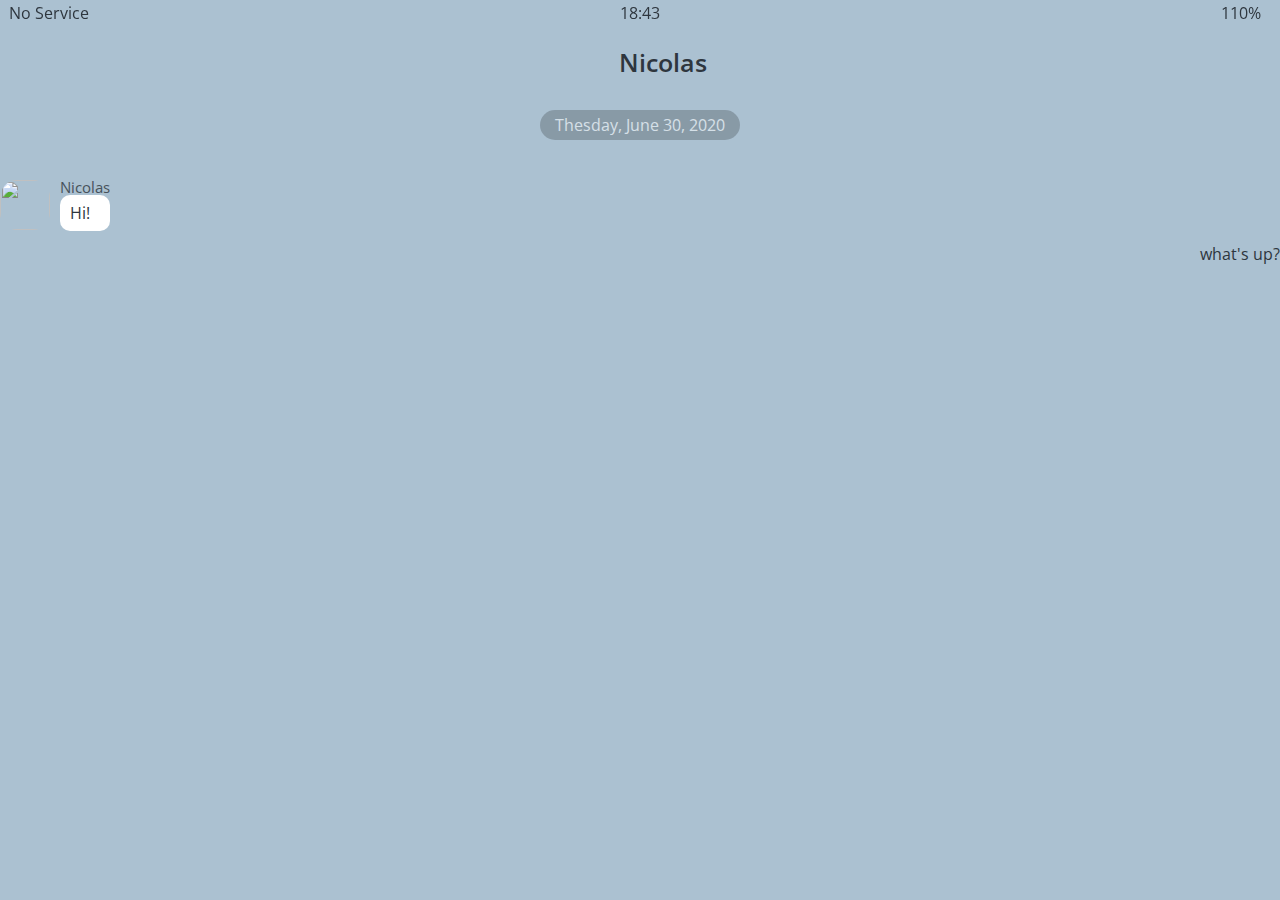
==== chatting.htm @ 99bda44b "2021-7-14" ====
<!DOCTYPE html>
<html lang="en">
  <head>
    <link rel="stylesheet" href="css/styles.css" />
    <meta charset="UTF-8" />
    <meta http-equiv="X-UA-Compatible" content="IE=edge" />
    <meta name="viewport" content="width=device-width, initial-scale=1.0" />
    <title>chatting - Kokoa Clone</title>
  </head>
  <body id="chatting">
    <div class="status-bar">
      <div class="status-bar__columm">
        <span>No Service</span>
        <i class="fa fa-wifi" aria-hidden="true"></i>
      </div>
      <div class="status-bar__columm">
        <span>18:43</span>
      </div>
      <div class="status-bar__columm">
        <span>110%</span>
        <i class="fa fa-battery-full fa-lg" aria-hidden="true"></i>
        <i class="fa fa-bolt" aria-hidden="true"></i>
      </div>
    </div>

    <header class="alt-header">
      <div class="alt-header__columm">
        <a href="chat.htm"
          ><i class="fa fa-chevron-left fa-2x" aria-hidden="true"></i
        ></a>
      </div>
      <div class="alt-header__columm">
        <span class="alt-header__text">Nicolas</span>
      </div>
      <div class="alt-header__columm">
        <i class="fa fa-search fa-2x" aria-hidden="true"></i>
        <i class="fa fa-bars fa-2x" aria-hidden="true"></i>
      </div>
    </header>
    <main class="chatting-screen">
      <div class="chatting-screen__head">
        <div class="chatting-screen__header">Thesday, June 30, 2020</div>
      </div>
      <div class="chatting-screen__columm__nicolas">
        <img
          src="https://github.com/nomadcoders/kakao-clone-v2/blob/master/images/avatar.jpg?raw=true"
          class="chatting-screen__avatar chatting-screen__avatar--sm"
        />
        <div class="chatting-screen__text">
          <h4 class="chatting-screen__title chatting-screen__title-not-bold">
            Nicolas
          </h4>
          <div class="chatting-screen__text__bubble"><span>Hi!</span></div>
        </div>
      </div>
      <div class="chatting-screen__columm__me">
        <span>what's up?</span>
      </div>
    </main>
    <script
      src="https://kit.fontawesome.com/6478f529f2.js"
      crossorigin="anonymous"
    ></script>
  </body>
</html>
---- css/styles.css ----
@import url("https://fonts.googleapis.com/css2?family=Open+Sans&display=swap");
@import "reset.css";

@import "variable.css";
/* components */
@import "components/status-bar.css";
@import "components/nav-bar.css";
@import "components/screen-header.css";
@import "components/friends.css";
@import "components/user-component.css";
@import "components/more.css";
@import "components/alt-header.css";
@import "components/chatting.css";

/* screens */
@import "screens/login.css";
@import "screens/find.css";
@import "screens/setlist.css";
body {
  font-family: "Open Sans", sans-serif;
  color: #2e363e;
}
.main-screen {
  padding: 0px var(--horizontal-space);
}
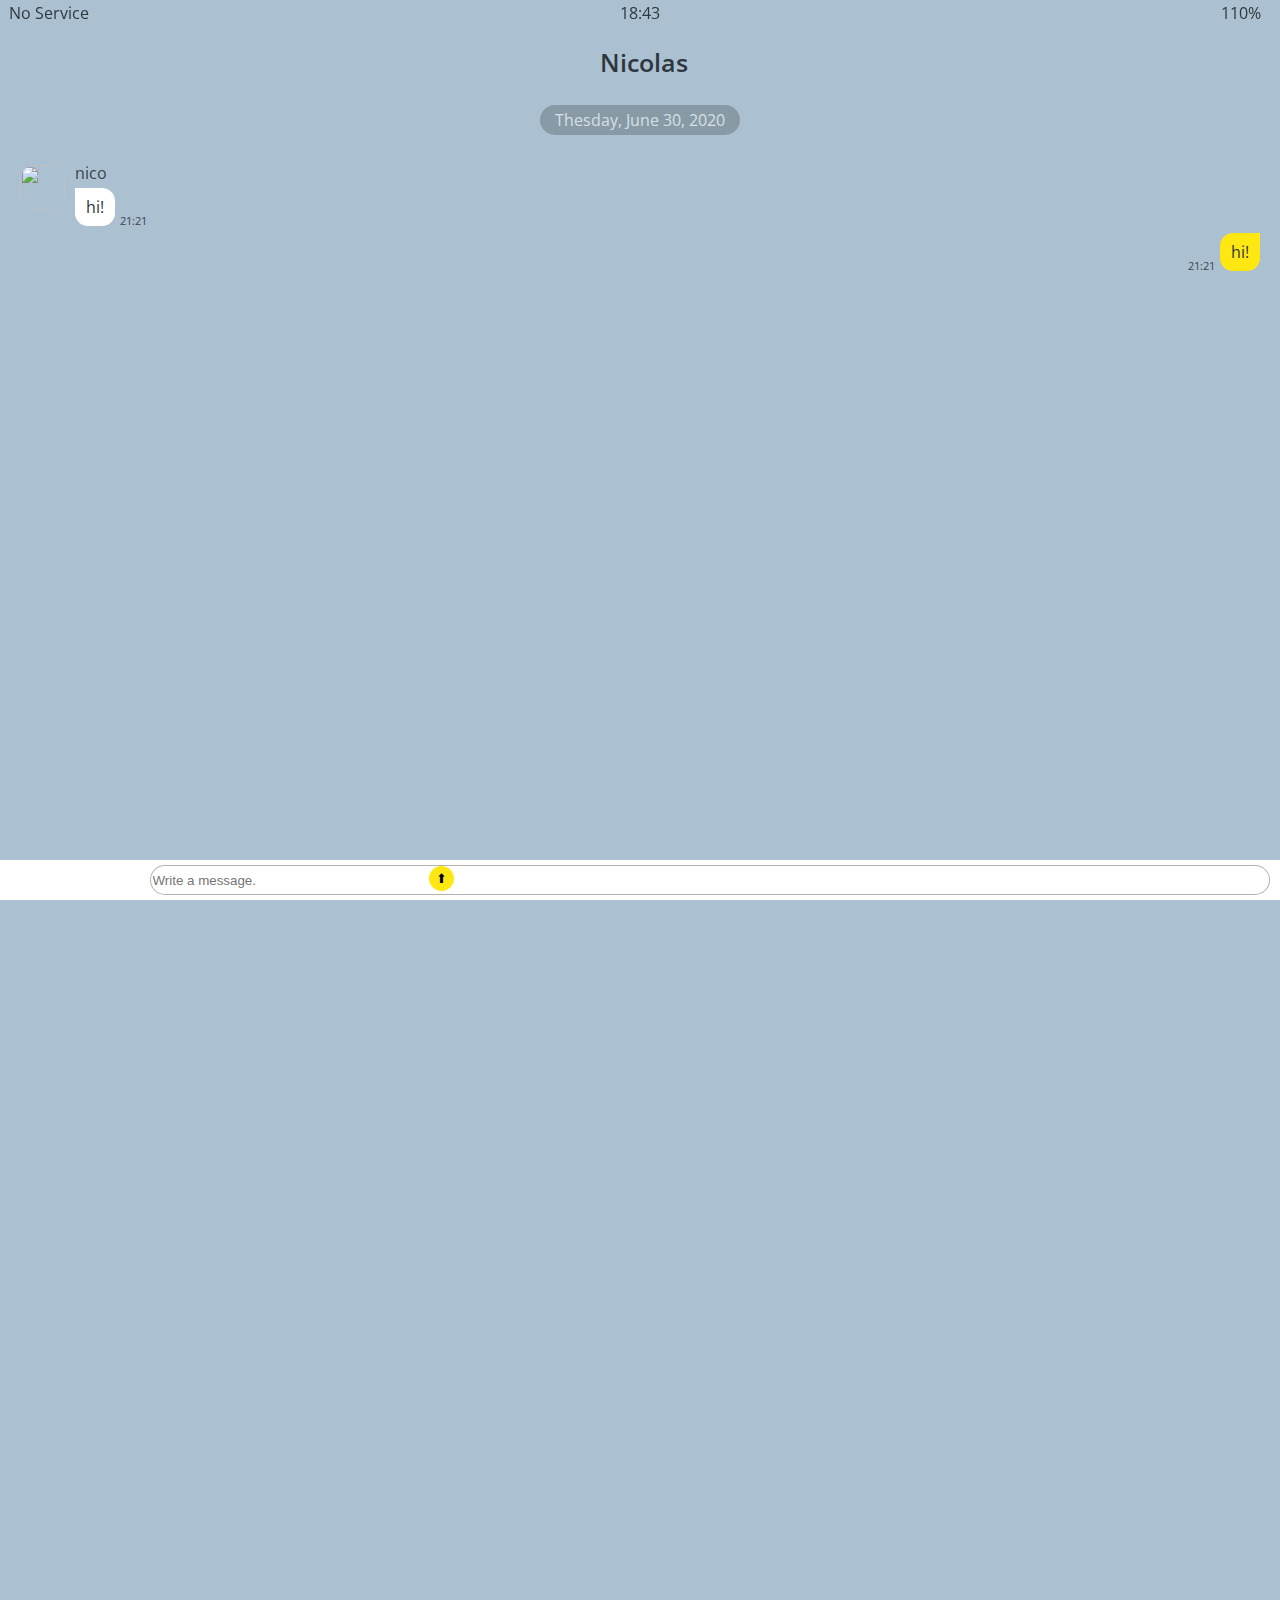
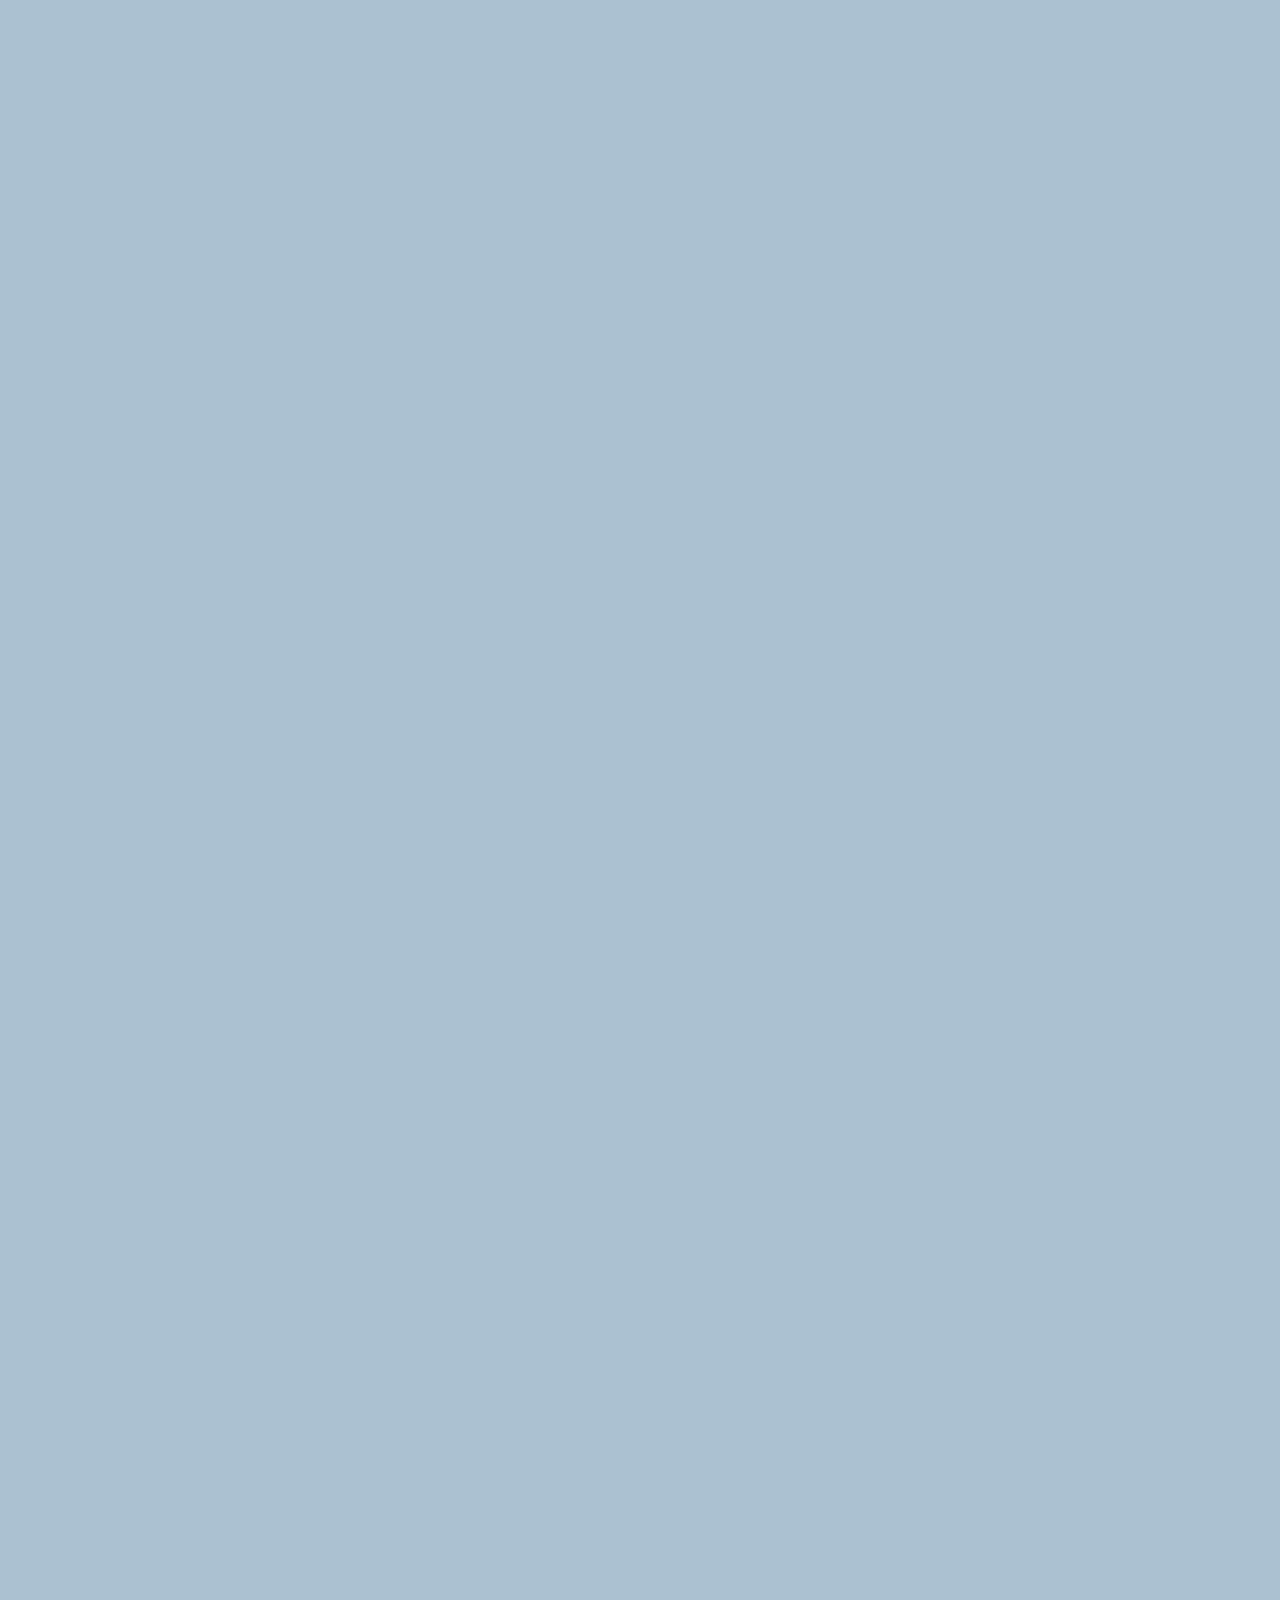
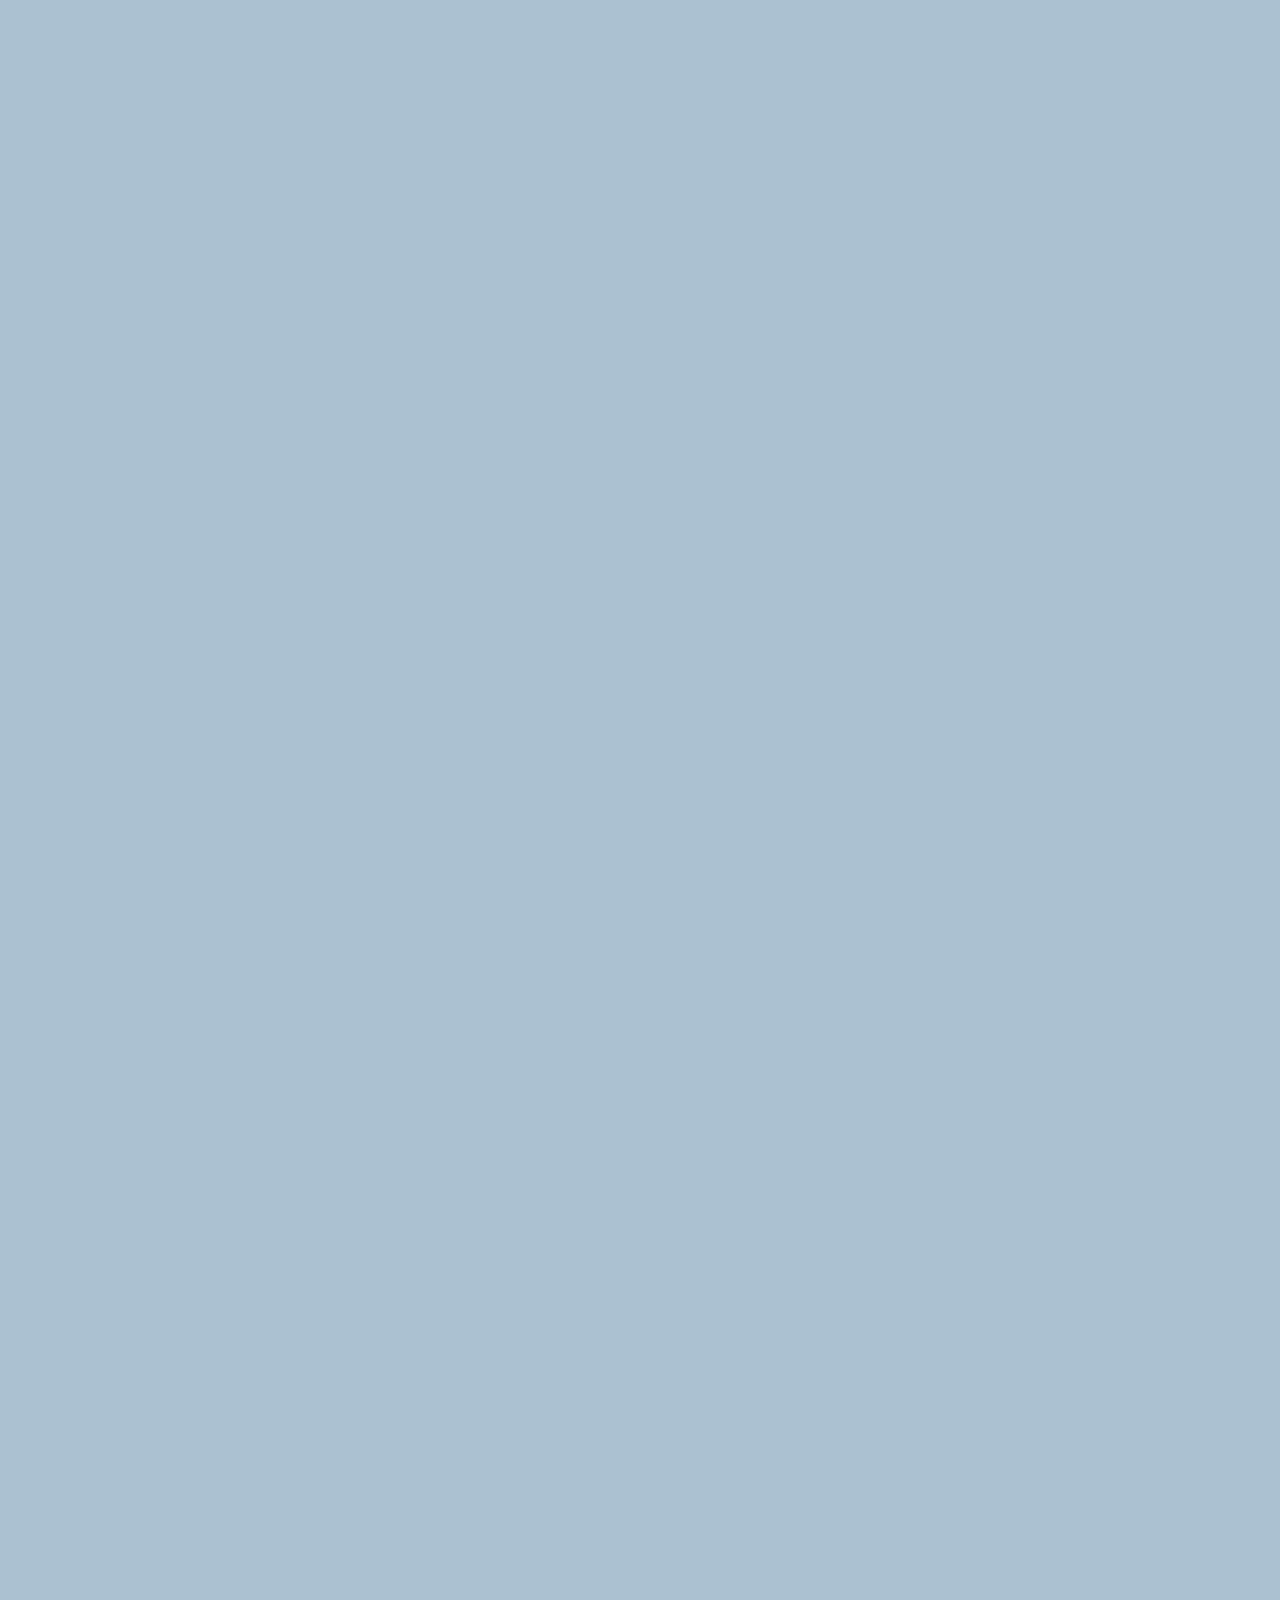
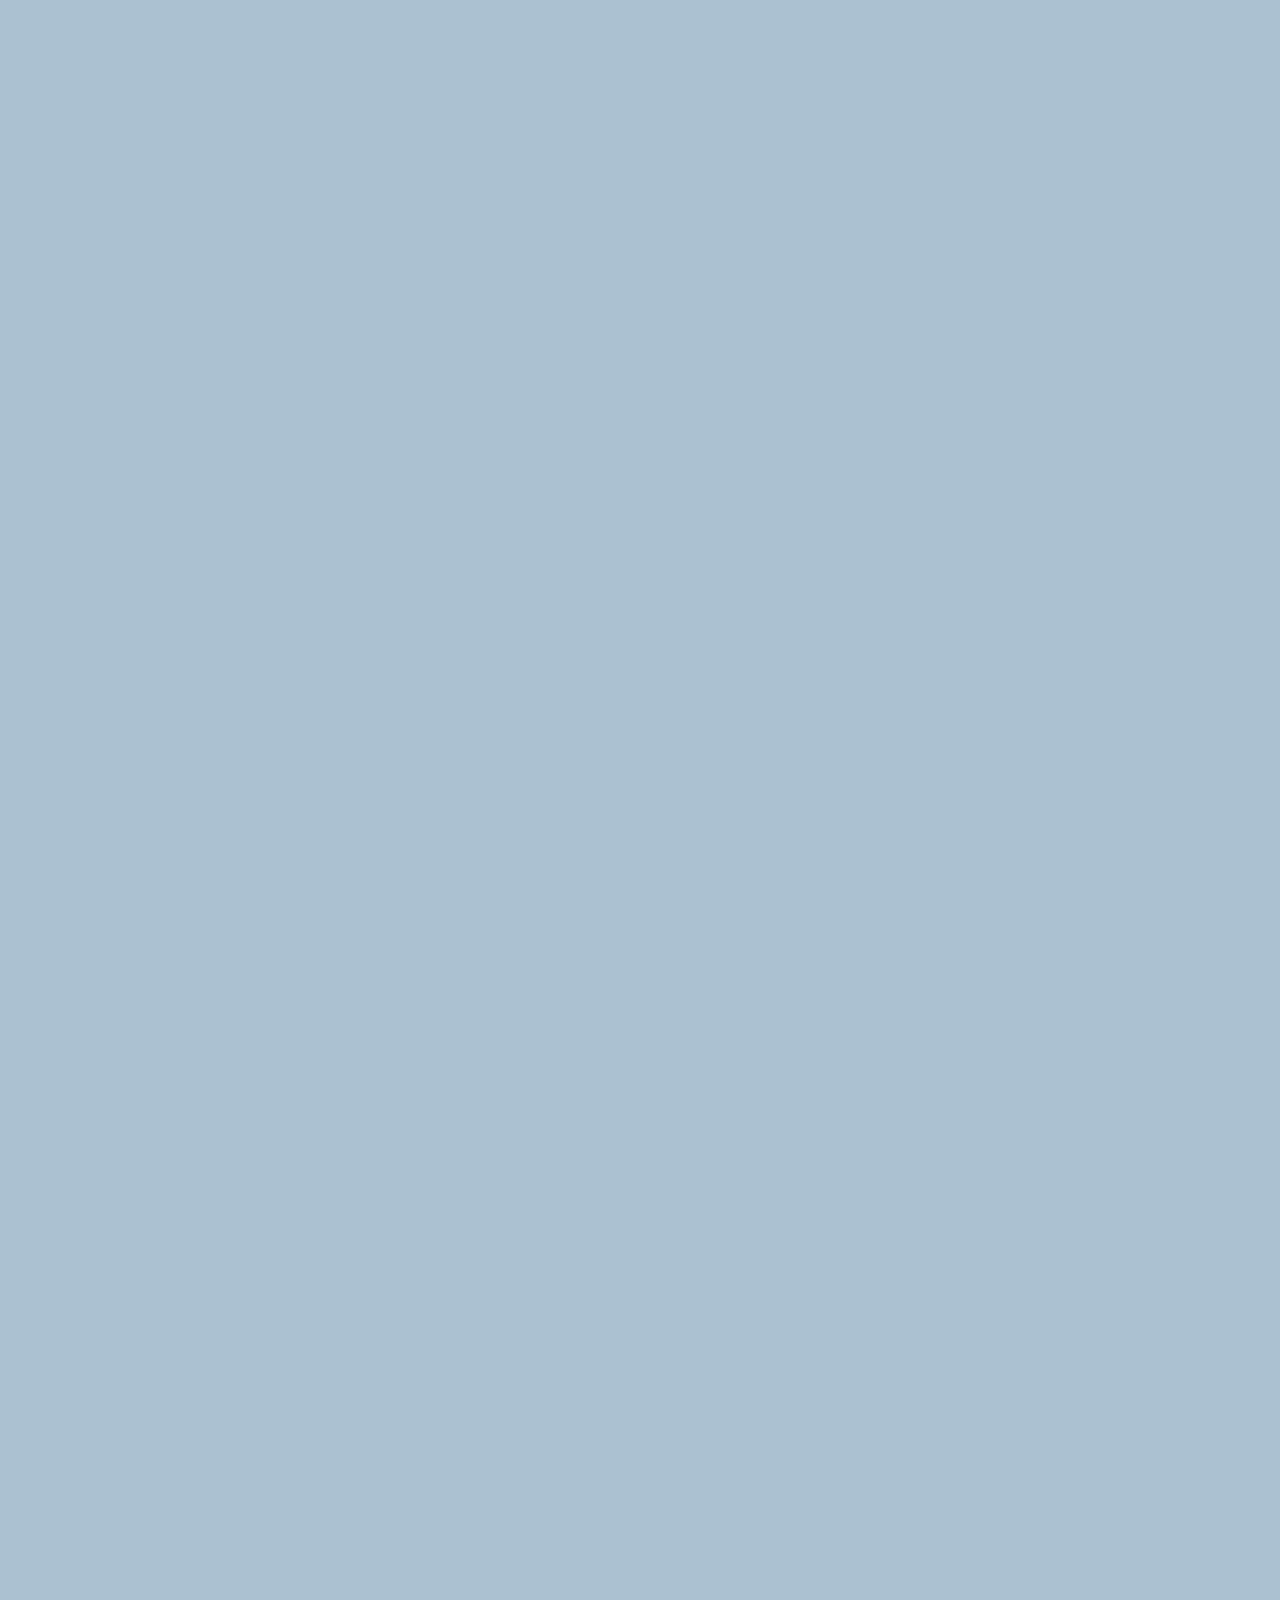
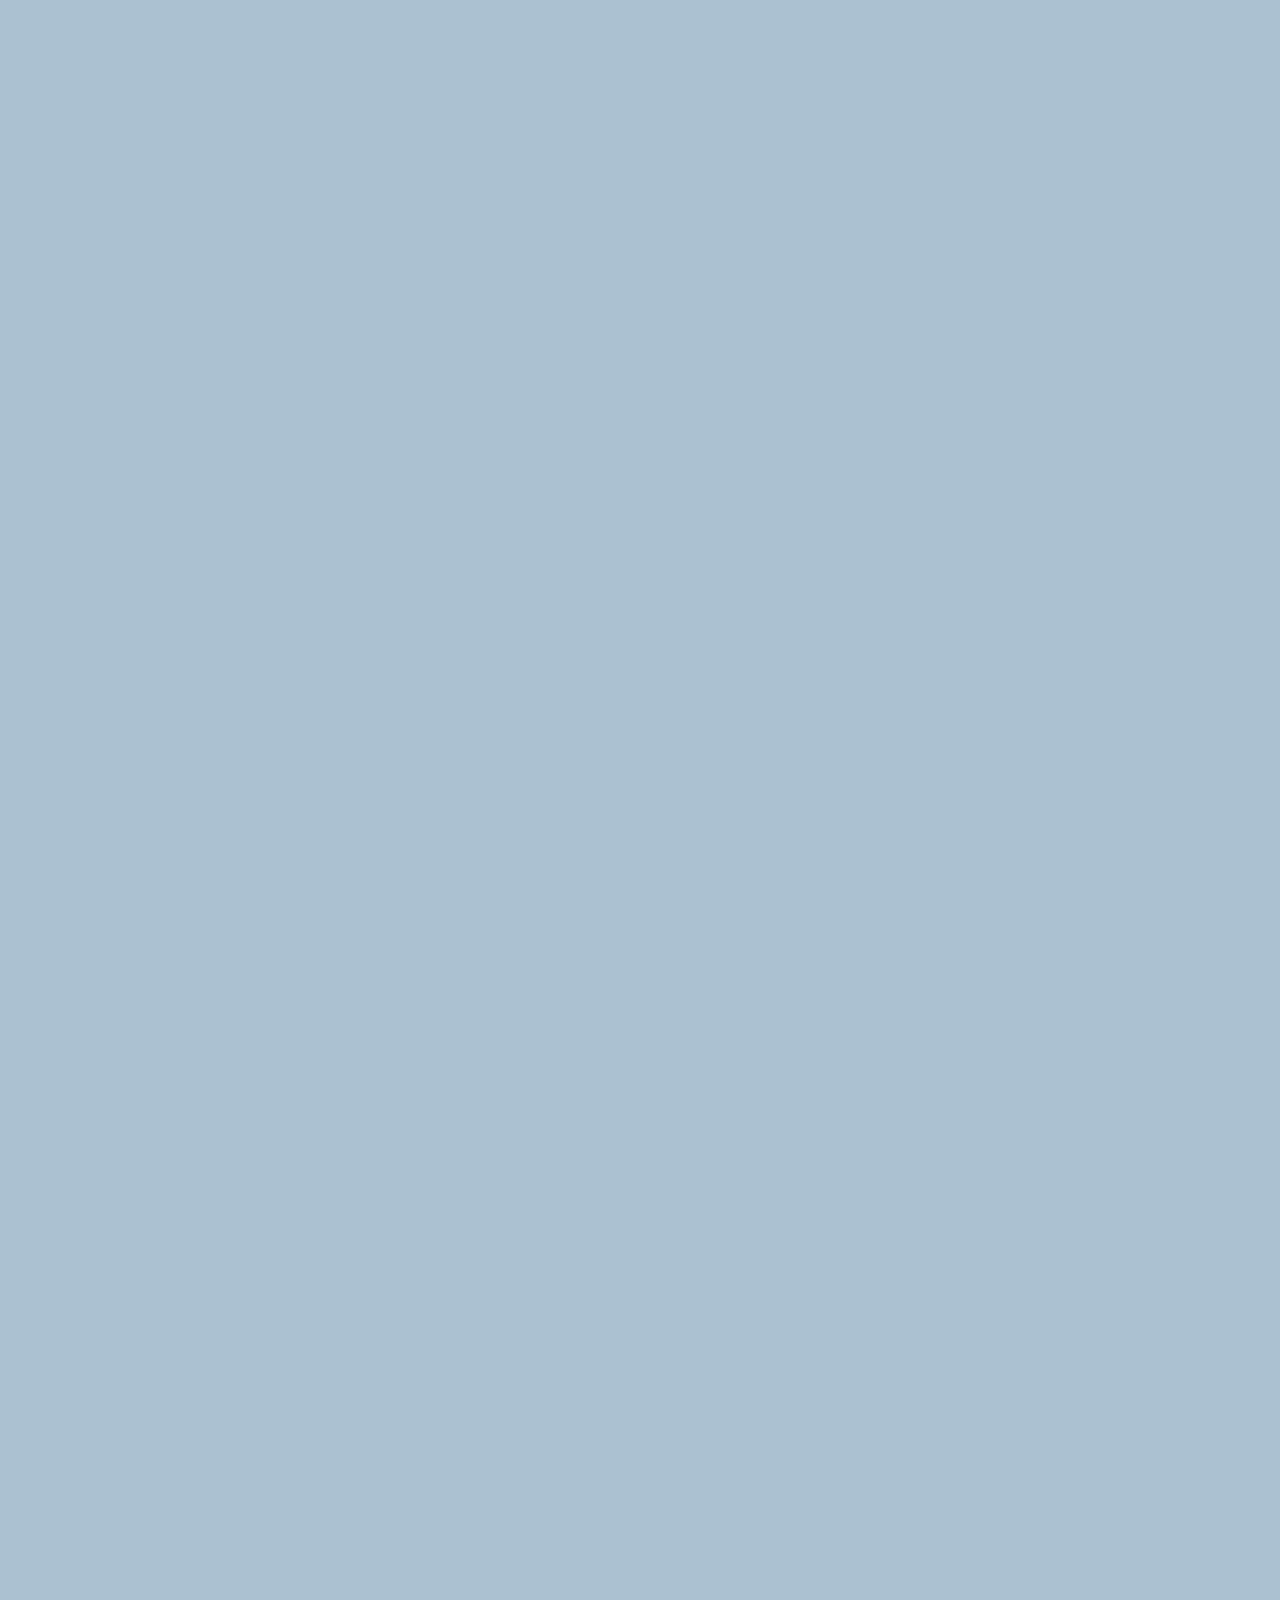
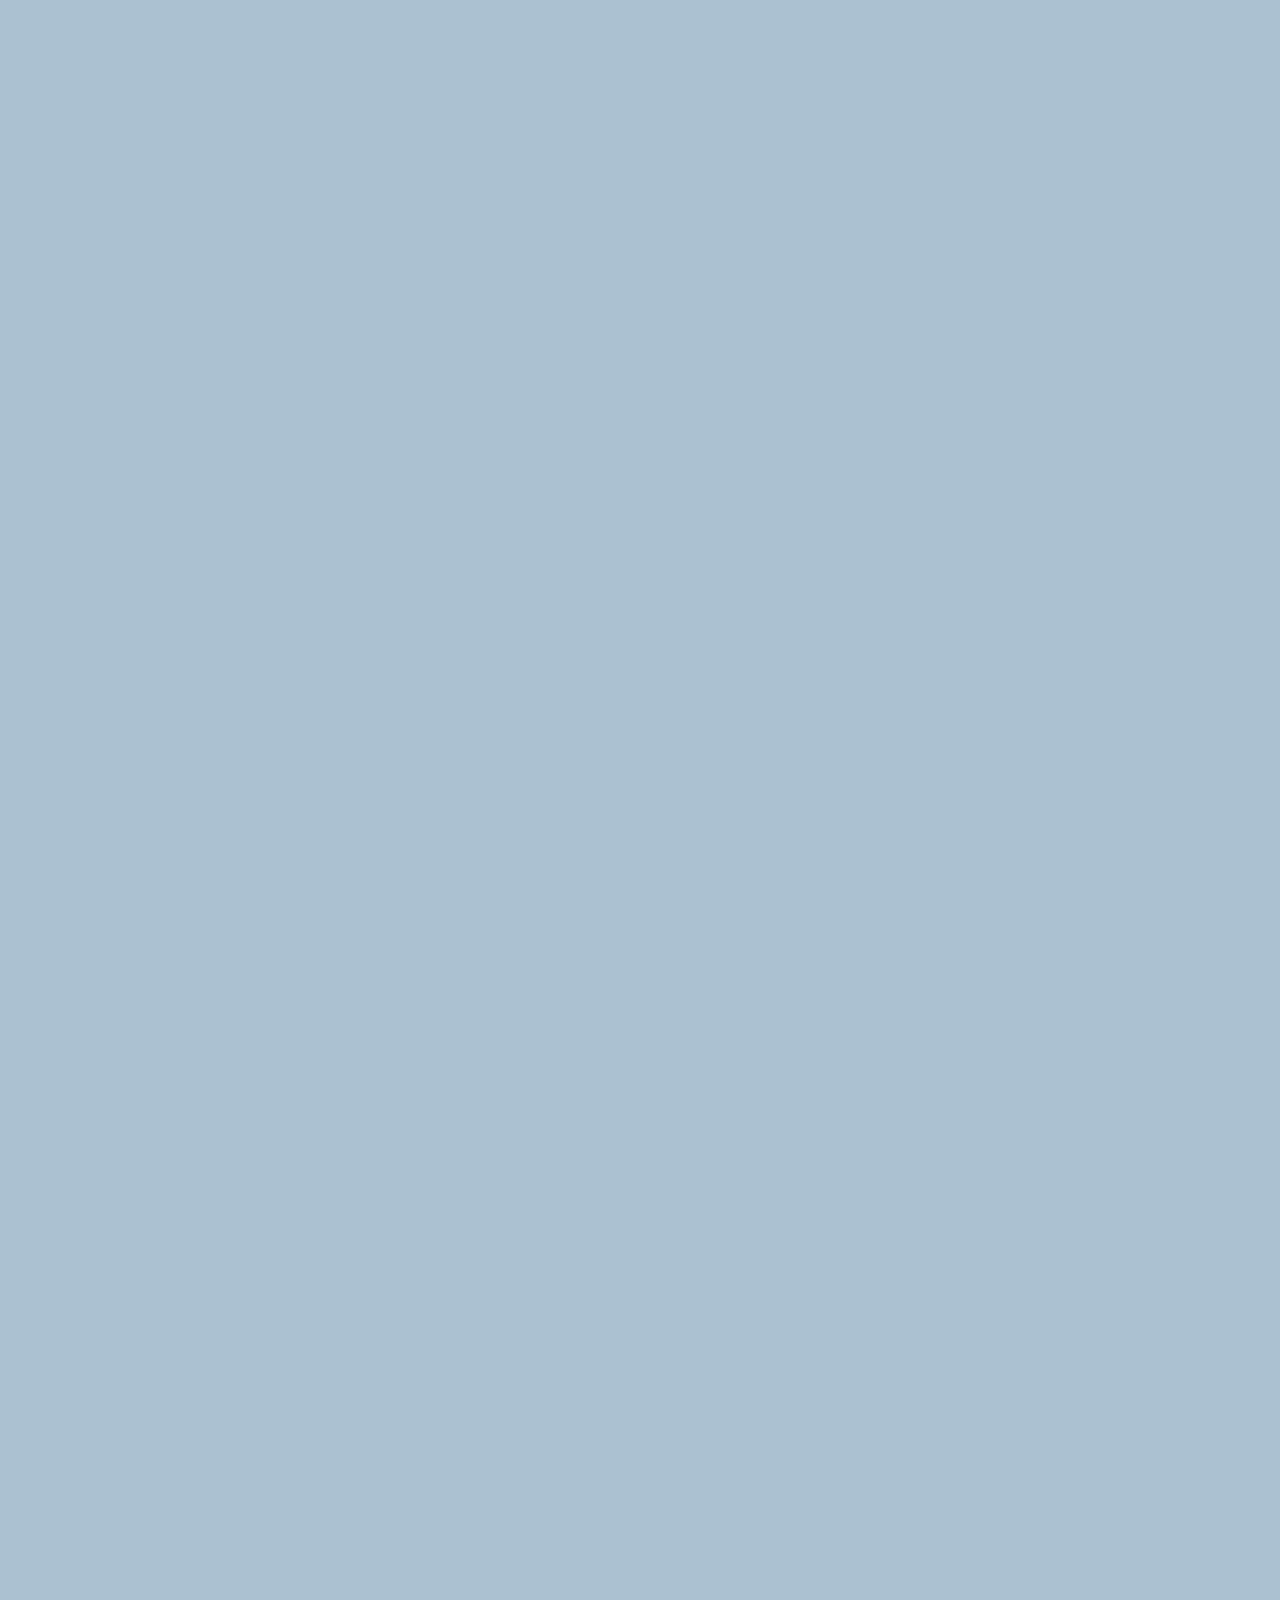
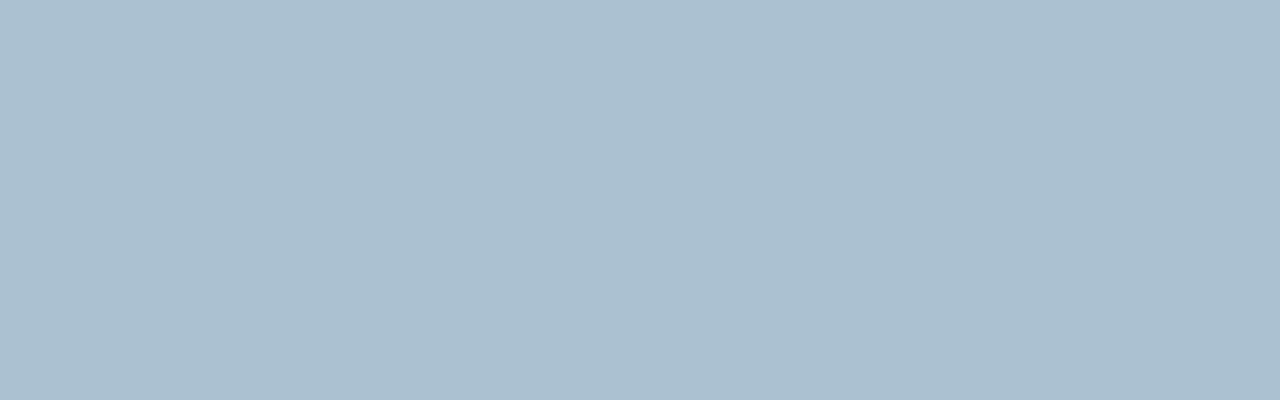
==== commit 1feb9604: "21/7/29" ====
--- a/chatting.htm
+++ b/chatting.htm
@@ -41,22 +41,38 @@
       <div class="chatting-screen__head">
         <div class="chatting-screen__header">Thesday, June 30, 2020</div>
       </div>
-      <div class="chatting-screen__columm__nicolas">
+      <div class="chatting-screen__nic">
         <img
           src="https://github.com/nomadcoders/kakao-clone-v2/blob/master/images/avatar.jpg?raw=true"
           class="chatting-screen__avatar chatting-screen__avatar--sm"
         />
-        <div class="chatting-screen__text">
-          <h4 class="chatting-screen__title chatting-screen__title-not-bold">
-            Nicolas
-          </h4>
-          <div class="chatting-screen__text__bubble"><span>Hi!</span></div>
+        <div class="chatting-screen__nic__cols">
+          <h4 class="chatting-screen__nic__cols__ti">nico</h4>
+          <div class="chatting-screen__nic__cols__col">
+            <div class="chatting-screen__nic__cols__col__hi">hi!</div>
+            <div class="chatting-screen__nic__cols__col__time">21:21</div>
+          </div>
         </div>
       </div>
-      <div class="chatting-screen__columm__me">
-        <span>what's up?</span>
+      <div class="chatting-screen__nic__cols__col chat-me">
+        <div class="chatting-screen__nic__cols__col__hi">hi!</div>
+        <div class="chatting-screen__nic__cols__col__time">21:21</div>
       </div>
     </main>
+    <form id="input">
+      <div class="message-input">
+        <div class="message-input__plus">
+          <i class="fa fa-plus-square-o fa-2x" aria-hidden="true"></i>
+        </div>
+        <div class="message-input__bar__hi">
+          <input type="text" placeholder="Write a message." />
+        </div>
+        <div class="message-input__bar">
+          <i class="fa fa-smile-o fa-lg" aria-hidden="true"></i
+          ><input type="button" value="⬆" />
+        </div>
+      </div>
+    </form>
     <script
       src="https://kit.fontawesome.com/6478f529f2.js"
       crossorigin="anonymous"
--- a/css/styles.css
+++ b/css/styles.css
@@ -11,6 +11,7 @@
 @import "components/more.css";
 @import "components/alt-header.css";
 @import "components/chatting.css";
+@import "components/big-screen.css";
 
 /* screens */
 @import "screens/login.css";
